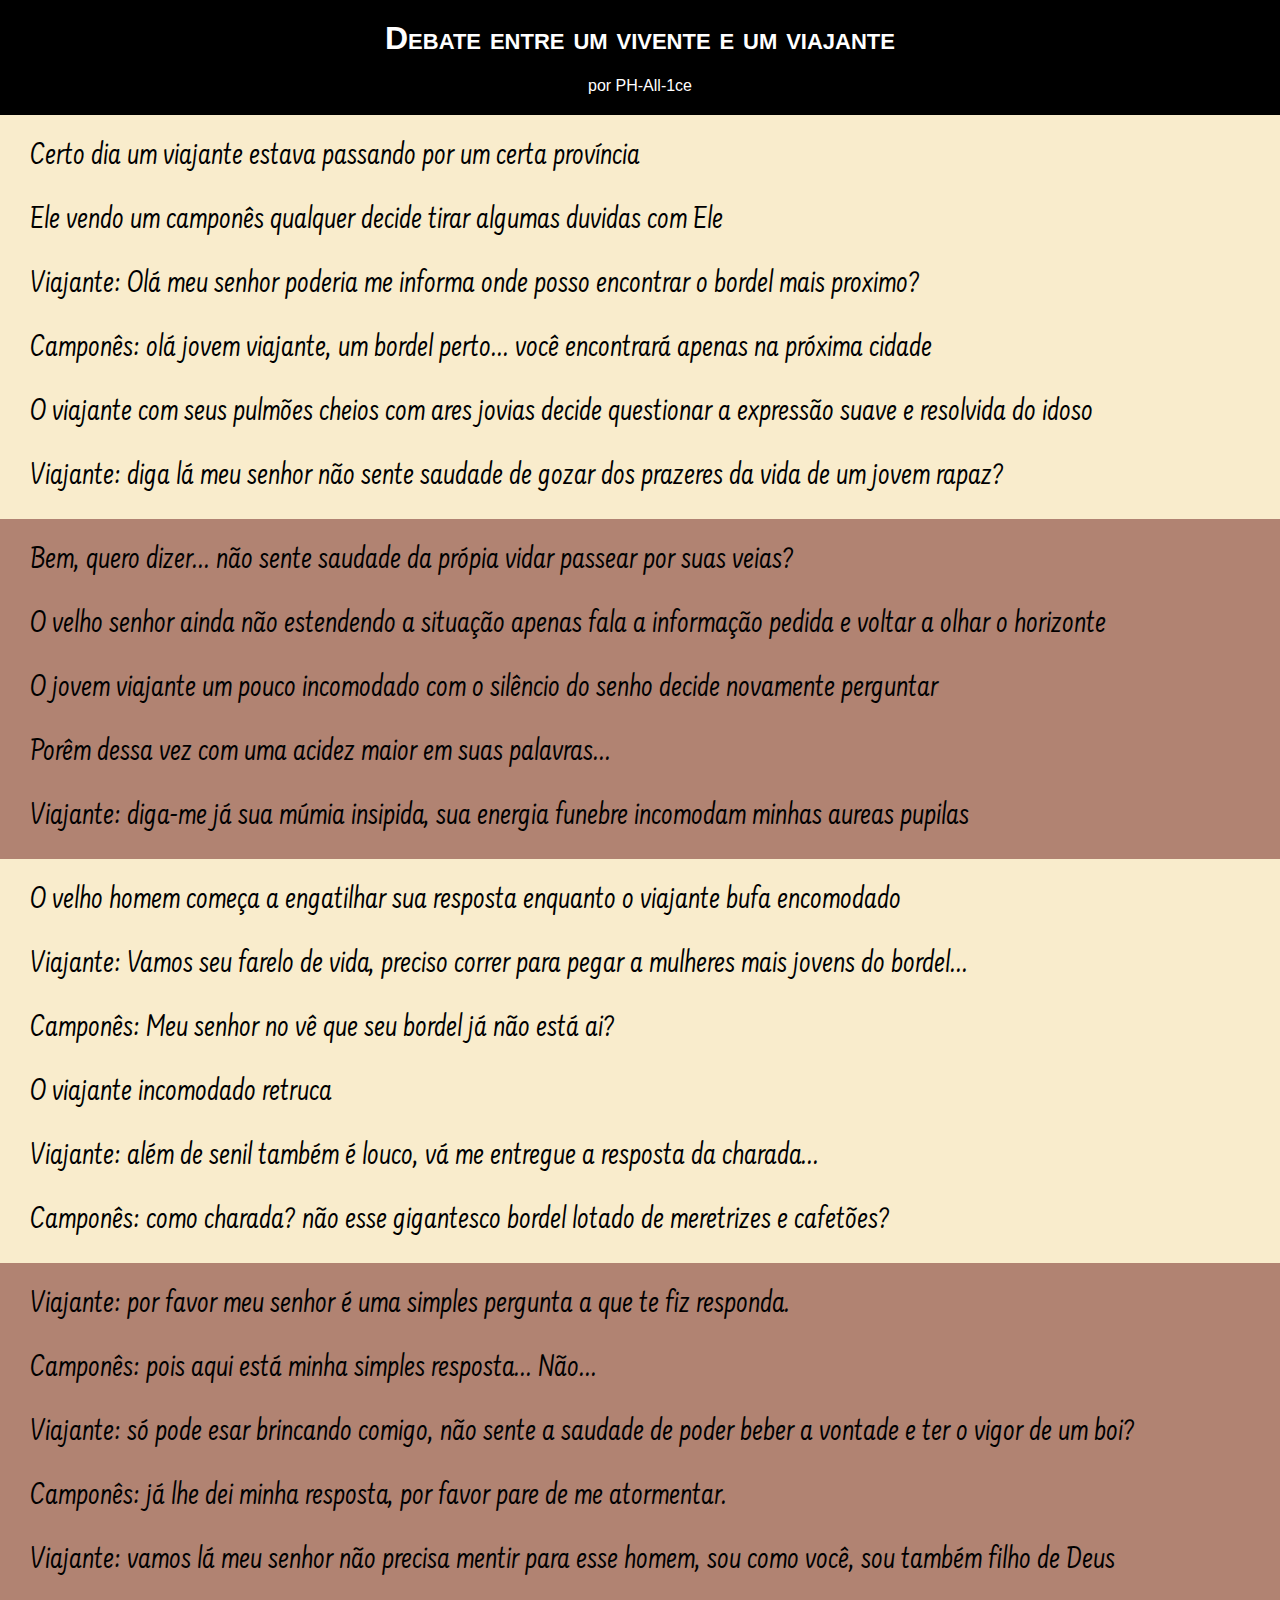
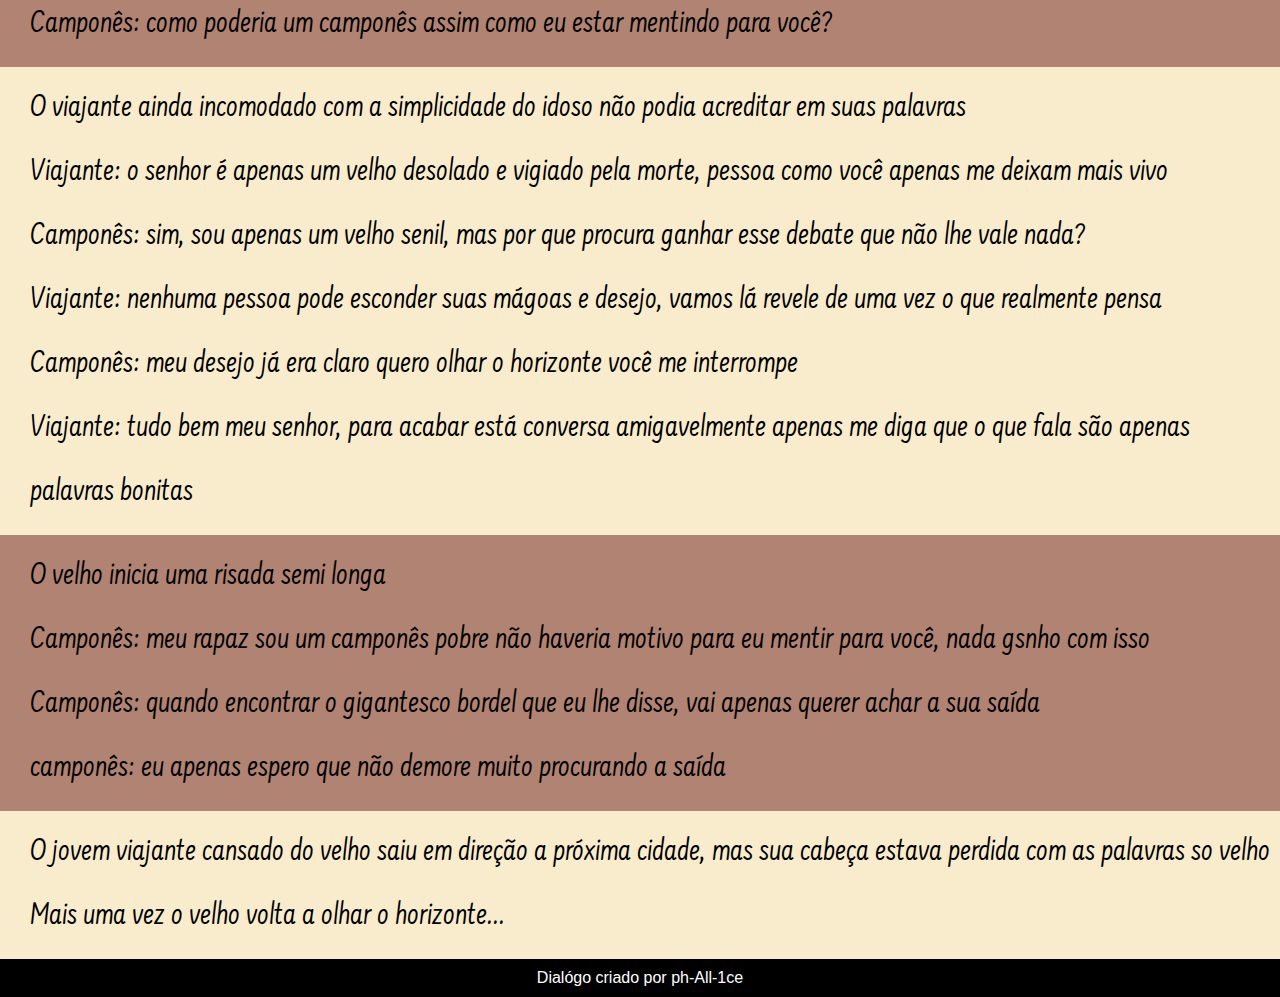
==== index2.html @ 05441793 "nvo projetinho do zero" ====
<!DOCTYPE html>
<html lang="pt-br">
<head>
    <meta charset="UTF-8">
    <meta name="viewport" content="width=device-width, initial-scale=1.0">
    <title>Brincadeirinha para os espantas</title>
    <link rel="stylesheet" href="esilo2/style.css">
</head>
<body>
    <header>
        <h1>Debate entre um vivente e um viajante</h1>
        <p>por PH-All-1ce</p>
    </header>

    <section class="normal">
        <p>
            Certo dia um viajante estava passando por um certa província <br>
            Ele vendo um camponês qualquer decide tirar algumas duvidas com Ele <br>
            Viajante: Olá meu senhor poderia me informa onde posso encontrar o bordel mais proximo? <br>
            Camponês: olá jovem viajante, um bordel perto... você encontrará apenas na próxima cidade <br>
            O viajante com seus pulmões cheios com ares jovias decide questionar a expressão suave e resolvida do idoso <br>
            Viajante: diga lá meu senhor não sente saudade de gozar dos prazeres da vida de um jovem rapaz?
        </p>
    </section>

    <section id="img1" class="imagem">
        <p>
            Bem, quero dizer... não sente saudade da própia vidar passear por suas veias? <br>
            O velho senhor ainda não estendendo a situação apenas fala a informação pedida e voltar a olhar o horizonte <br>
            O jovem viajante um pouco incomodado com o silêncio do senho decide novamente perguntar <br>
            Porêm dessa vez com uma acidez maior em suas palavras... <br>
            Viajante: diga-me já sua múmia insipida, sua energia funebre incomodam minhas aureas pupilas
        </p>
    </section>

    <section class="normal">
        <p>
            O velho homem começa a engatilhar sua resposta enquanto o viajante bufa encomodado <br>
            Viajante: Vamos seu farelo de vida, preciso correr para pegar a mulheres mais jovens do bordel... <br>
            Camponês: Meu senhor no vê que seu bordel já não está ai? <br>
            O viajante incomodado retruca <br>
            Viajante: além de senil também é louco, vá me entregue a resposta da charada... <br>
            Camponês: como charada? não esse gigantesco bordel lotado de meretrizes e cafetões?
        </p>
    </section>

    <section id="img2" class="imagem">
        <p>
            Viajante: por favor meu senhor é uma simples pergunta a que te fiz responda. <br>
            Camponês: pois aqui está minha simples resposta... Não... <br>
            Viajante: só pode esar brincando comigo, não sente a saudade de poder beber a vontade e ter o vigor de um boi? <br>
            Camponês: já lhe dei minha resposta, por favor pare de me atormentar. <br>
            Viajante: vamos lá meu senhor não precisa mentir para esse homem, sou como você, sou também filho de Deus <br>
            Camponês: como poderia um camponês assim como eu estar mentindo para você?
        </p>
    </section>

    <section class="normal">
        <p>
            O viajante ainda incomodado com a simplicidade do idoso não podia acreditar em suas palavras <br>
            Viajante: o senhor é apenas um velho desolado e vigiado pela morte, pessoa como você apenas me deixam mais vivo <br>
            Camponês: sim, sou apenas um velho senil, mas por que procura ganhar esse debate que não lhe vale nada? <br>
            Viajante: nenhuma pessoa pode esconder suas mágoas e desejo, vamos lá revele de uma vez o que realmente pensa <br>
            Camponês: meu desejo já era claro quero olhar o horizonte você me interrompe <br>
            Viajante: tudo bem meu senhor, para acabar está conversa amigavelmente apenas me diga que o que fala são apenas palavras bonitas
        </p>
    </section>

    <section id="img3" class="imagem">
        <p>
            O velho inicia uma risada semi longa <br>
            Camponês: meu rapaz sou um camponês pobre não haveria motivo para eu mentir para você, nada gsnho com isso <br>
            Camponês: quando encontrar o gigantesco bordel que eu lhe disse, vai apenas querer achar a sua saída <br>
            camponês: eu apenas espero que não demore muito procurando a saída <br> 
        </p>
    </section>

    <section class="normal">
        <p>
            O jovem viajante cansado do velho saiu em direção a próxima cidade, mas sua cabeça estava perdida com as palavras so velho <br>
            Mais uma vez o velho volta a olhar o horizonte...
        </p>
    </section>

    <footer>Dialógo criado por ph-All-1ce</footer>
</body>
</html>
---- esilo2/style.css ----
@charset "UTF-8";
@import url('https://fonts.googleapis.com/css2?family=Farsan&display=swap');

:root {
    --fonte1: Verdana, Geneva, Tahoma, sans-serif;
    --fonte2: 'Farsan', cursive;

    --cor1: #b18372;
    --cor2: #F9ECCC;
}

* {
    padding: 0px;
    margin: 0px;
}

html, body {
    min-height: 100vh;
    background-color: darkgray;
    font-family: var(--fonte1);
}

header {
    background-color: black;
    color: white;
    text-align: center;
}

header > h1 {
    padding: 20px;
    font-variant: small-caps;
}

header > p {
    padding-bottom: 20px;
}

section {
    font-family: var(--fonte2);
    padding: 10px 10px 10px 30px;
    line-height: 2em;
    font-size: 2.5vw;
}

section.imagem {
    
}

.normal {
    background-color: var(--cor2);
}

.imagem {
    background-color: var(--cor1);
}

#img1 {

}

#img2 {

}

img3 {

}

footer {
    background-color: black;
    color: white;
    padding: 10px;
    text-align: center;
}
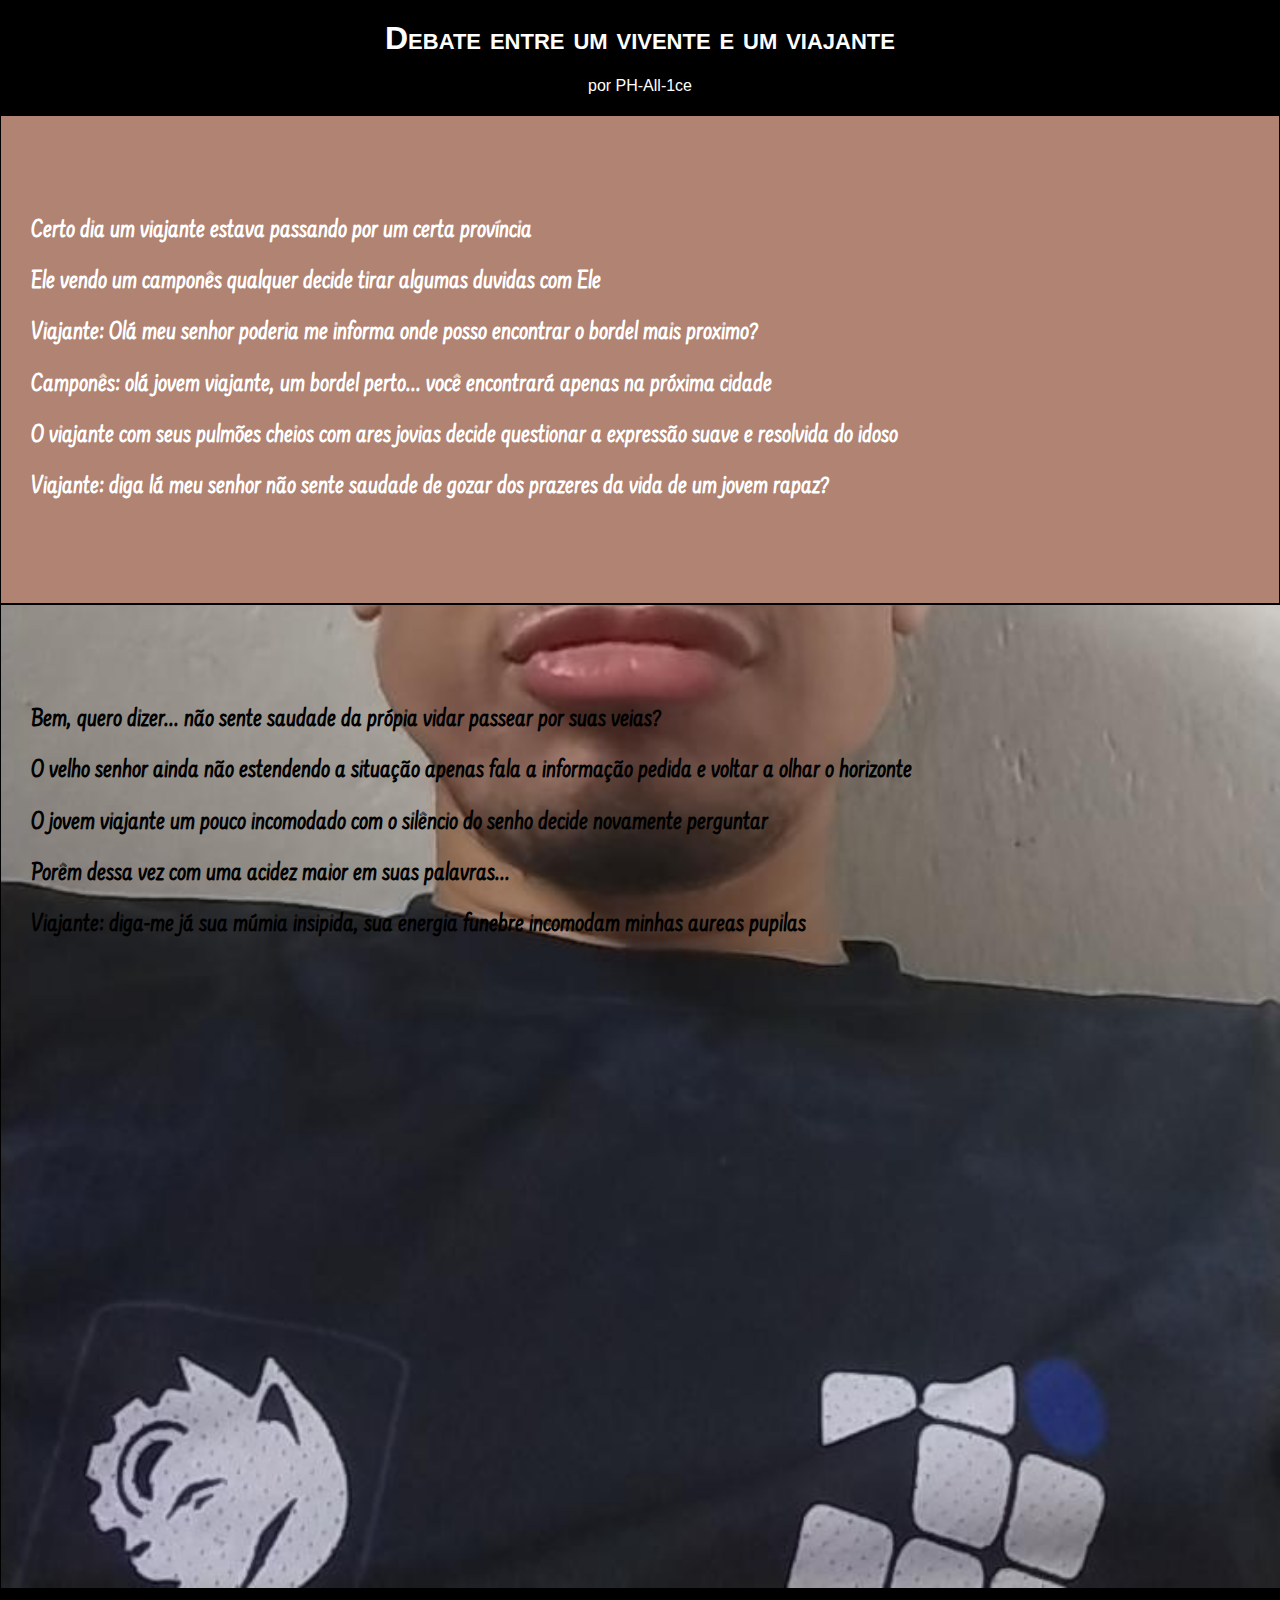
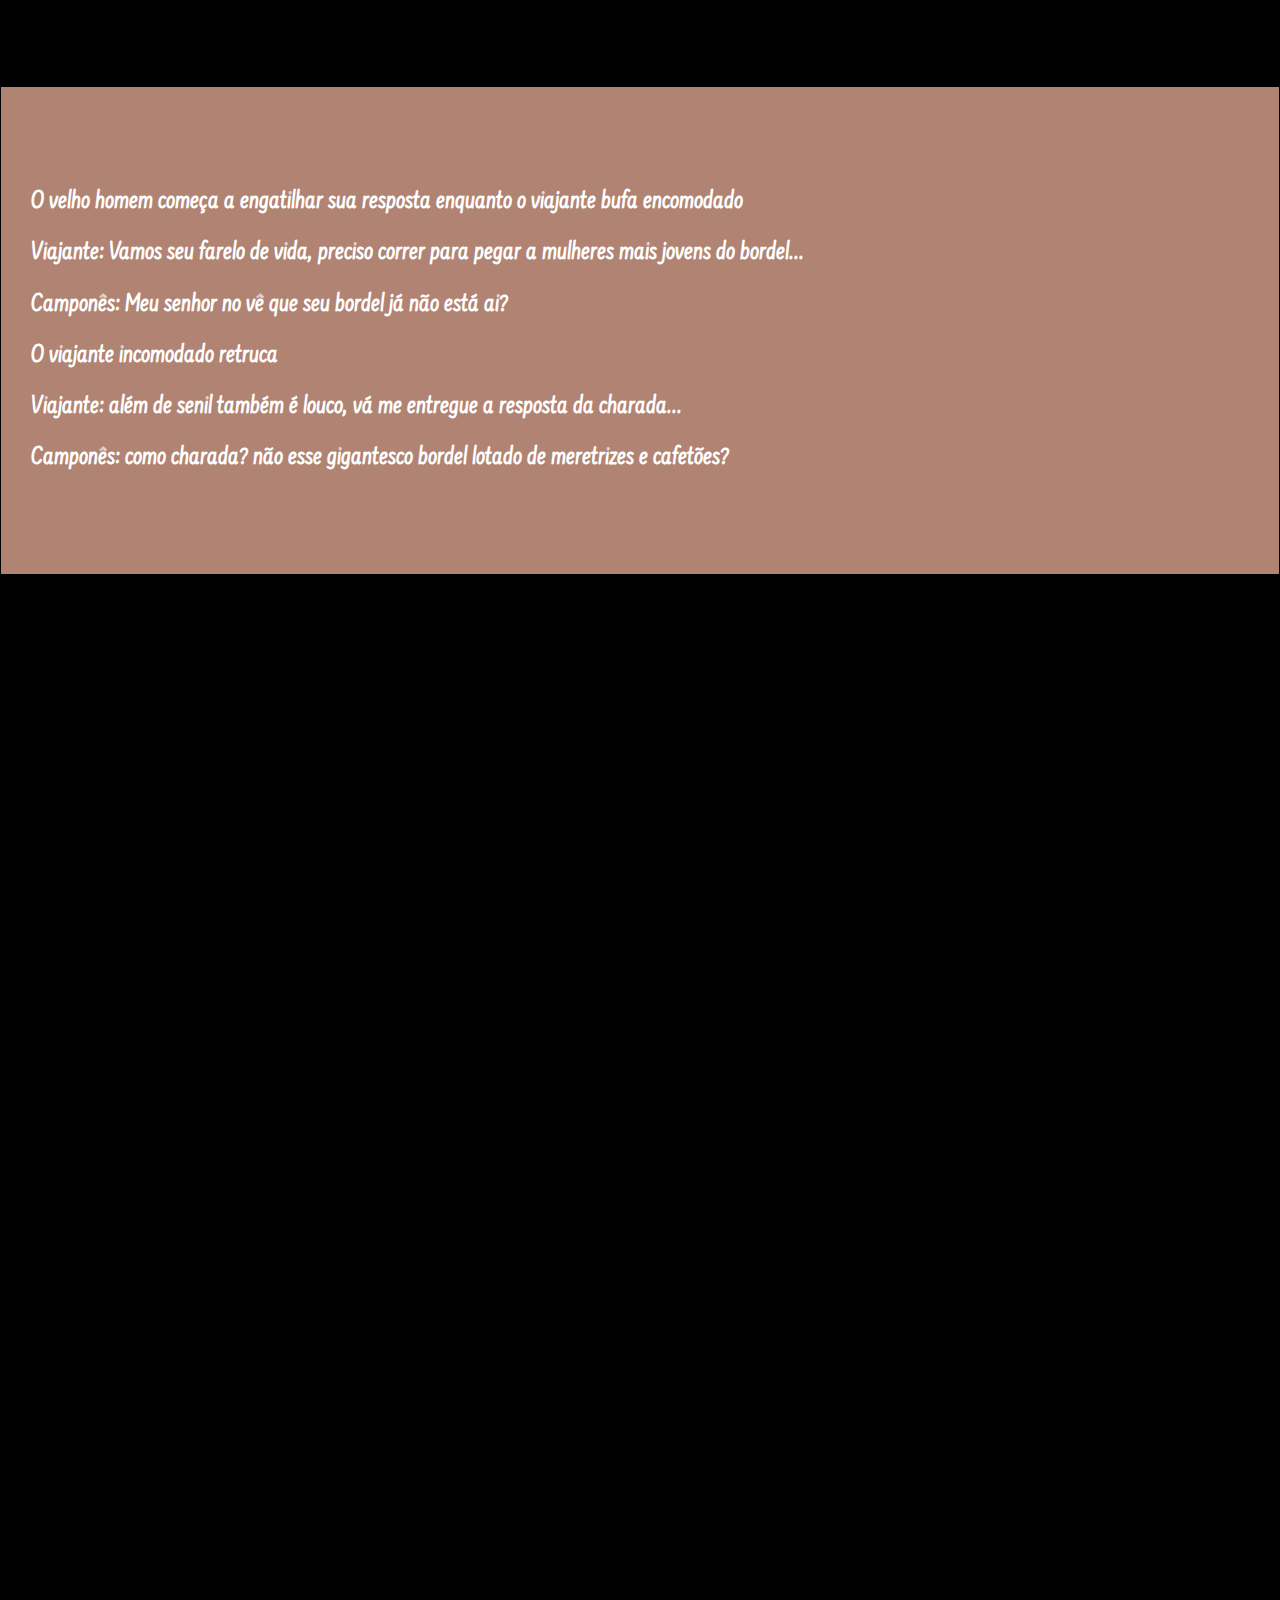
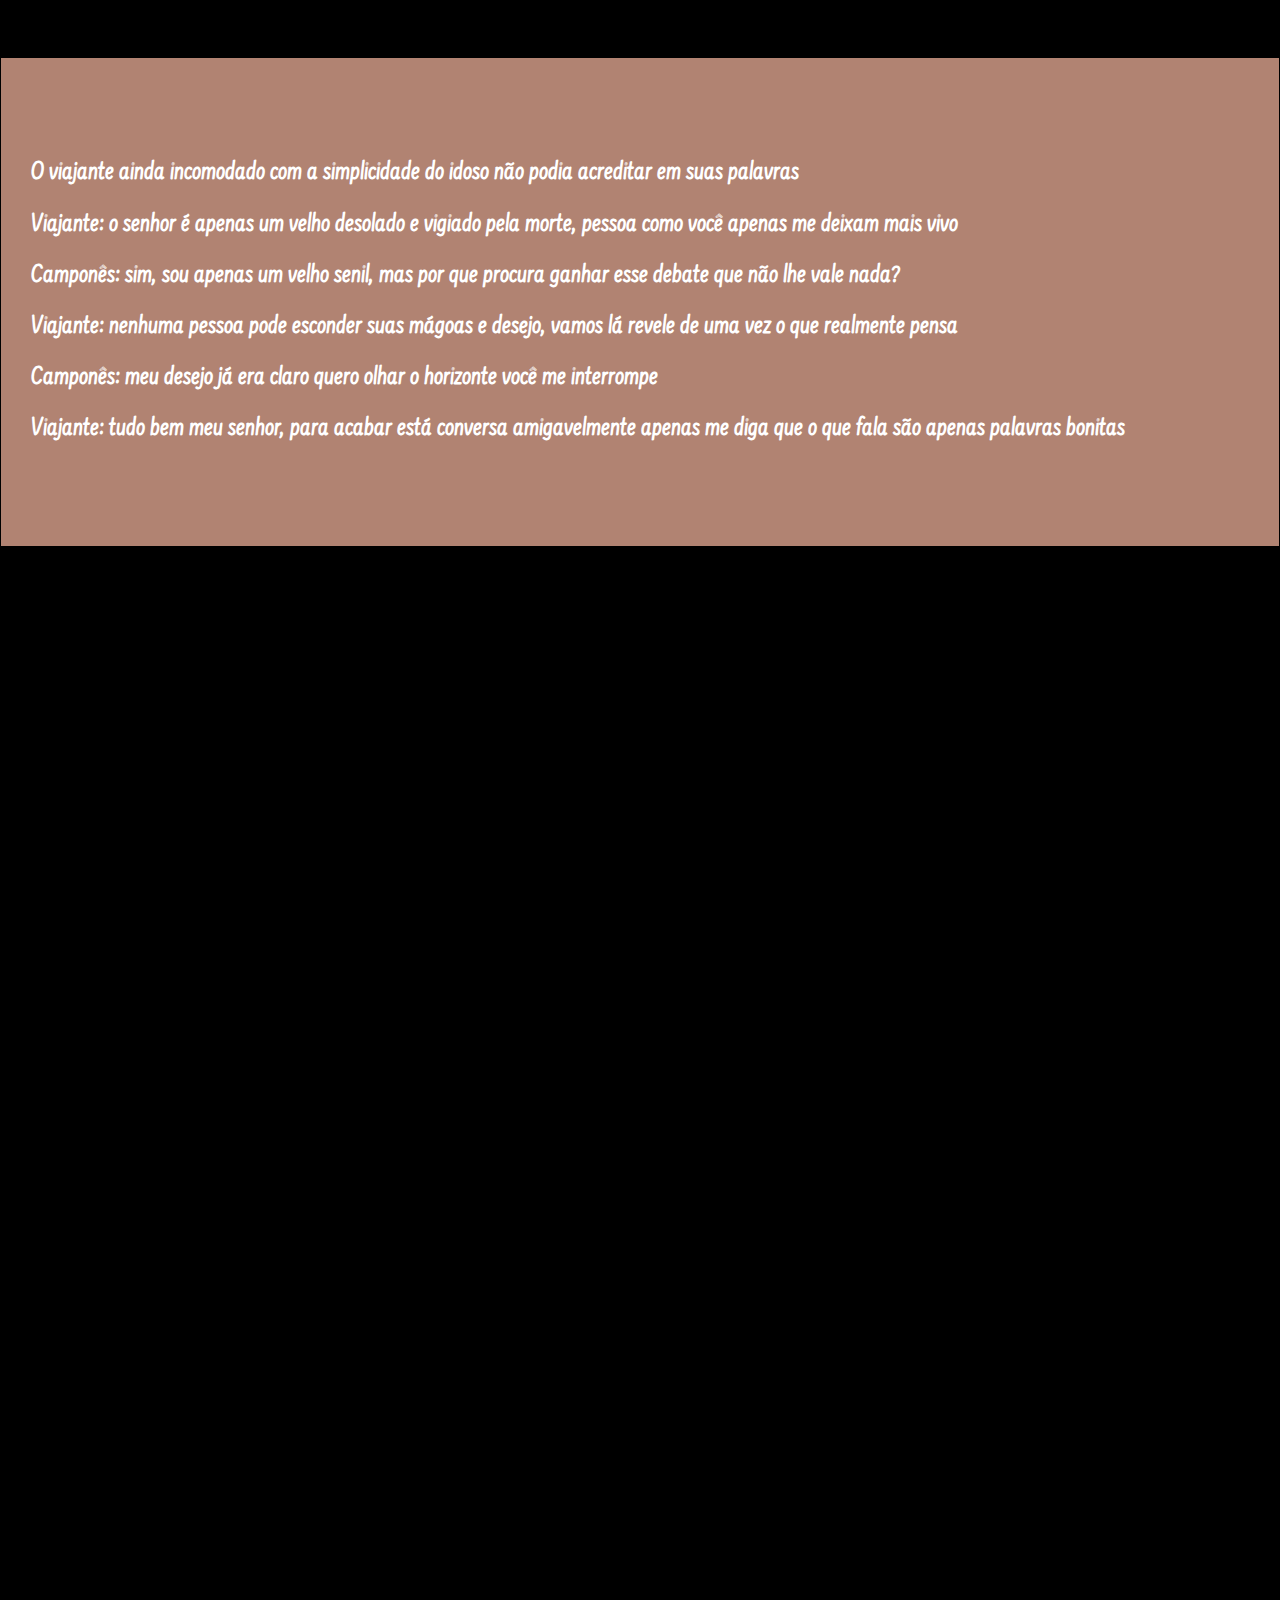
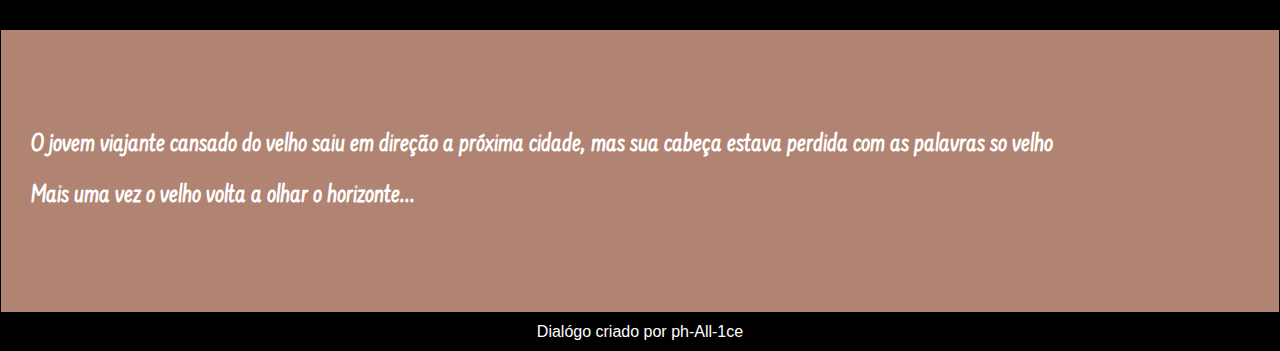
==== commit a2fb0689: "tentando fazer um projeto do zero sozinho" ====
--- a/index2.html
+++ b/index2.html
@@ -23,7 +23,7 @@
         </p>
     </section>
 
-    <section id="img1" class="imagem">
+    <section id="img1" class="recebe_img">
         <p>
             Bem, quero dizer... não sente saudade da própia vidar passear por suas veias? <br>
             O velho senhor ainda não estendendo a situação apenas fala a informação pedida e voltar a olhar o horizonte <br>
@@ -44,7 +44,7 @@
         </p>
     </section>
 
-    <section id="img2" class="imagem">
+    <section id="img2" class="recebe_img">
         <p>
             Viajante: por favor meu senhor é uma simples pergunta a que te fiz responda. <br>
             Camponês: pois aqui está minha simples resposta... Não... <br>
@@ -66,7 +66,7 @@
         </p>
     </section>
 
-    <section id="img3" class="imagem">
+    <section id="img3" class="recebe_img">
         <p>
             O velho inicia uma risada semi longa <br>
             Camponês: meu rapaz sou um camponês pobre não haveria motivo para eu mentir para você, nada gsnho com isso <br>
--- a/esilo2/style.css
+++ b/esilo2/style.css
@@ -12,6 +12,10 @@
 * {
     padding: 0px;
     margin: 0px;
+}
+
+p {
+    display: inline-block;
 }
 
 html, body {
@@ -36,34 +40,44 @@
 }
 
 section {
+    padding-top: 10vh;
+    padding-left: 30px;
+    padding-bottom: 10vh;
+    background-color: rgba(114, 115, 115, 0.427);
+    color: black;
+    border: 1px solid rgb(0, 0, 0);
+    line-height: 2em;
+    font-size: 2vw;
+    font-weight: bolder;
     font-family: var(--fonte2);
-    padding: 10px 10px 10px 30px;
-    line-height: 2em;
-    font-size: 2.5vw;
 }
 
-section.imagem {
-    
+section.normal {
+    background-color: var(--cor1);
+    color: white;
 }
 
-.normal {
-    background-color: var(--cor2);
-}
-
-.imagem {
+section.recebe_img {
+    display: inline-block;
     background-color: var(--cor1);
+    height: 100vh;
+    width: 100%;
+    color: black;
 }
 
 #img1 {
-
+    background: black url(../espantas_lore/gusta2.jpg) right center no-repeat fixed;
+    background-size: cover;
 }
 
 #img2 {
-
+    background: black url(../espantas_lore/ledao.jpg) right center no-repeat fixed;
+    background-size: cover;
 }
 
-img3 {
-
+#img3 {
+    background: black url(../espantas_lore/tentaiva1.jpg) center center no-repeat fixed;
+    background-size: cover;
 }
 
 footer {
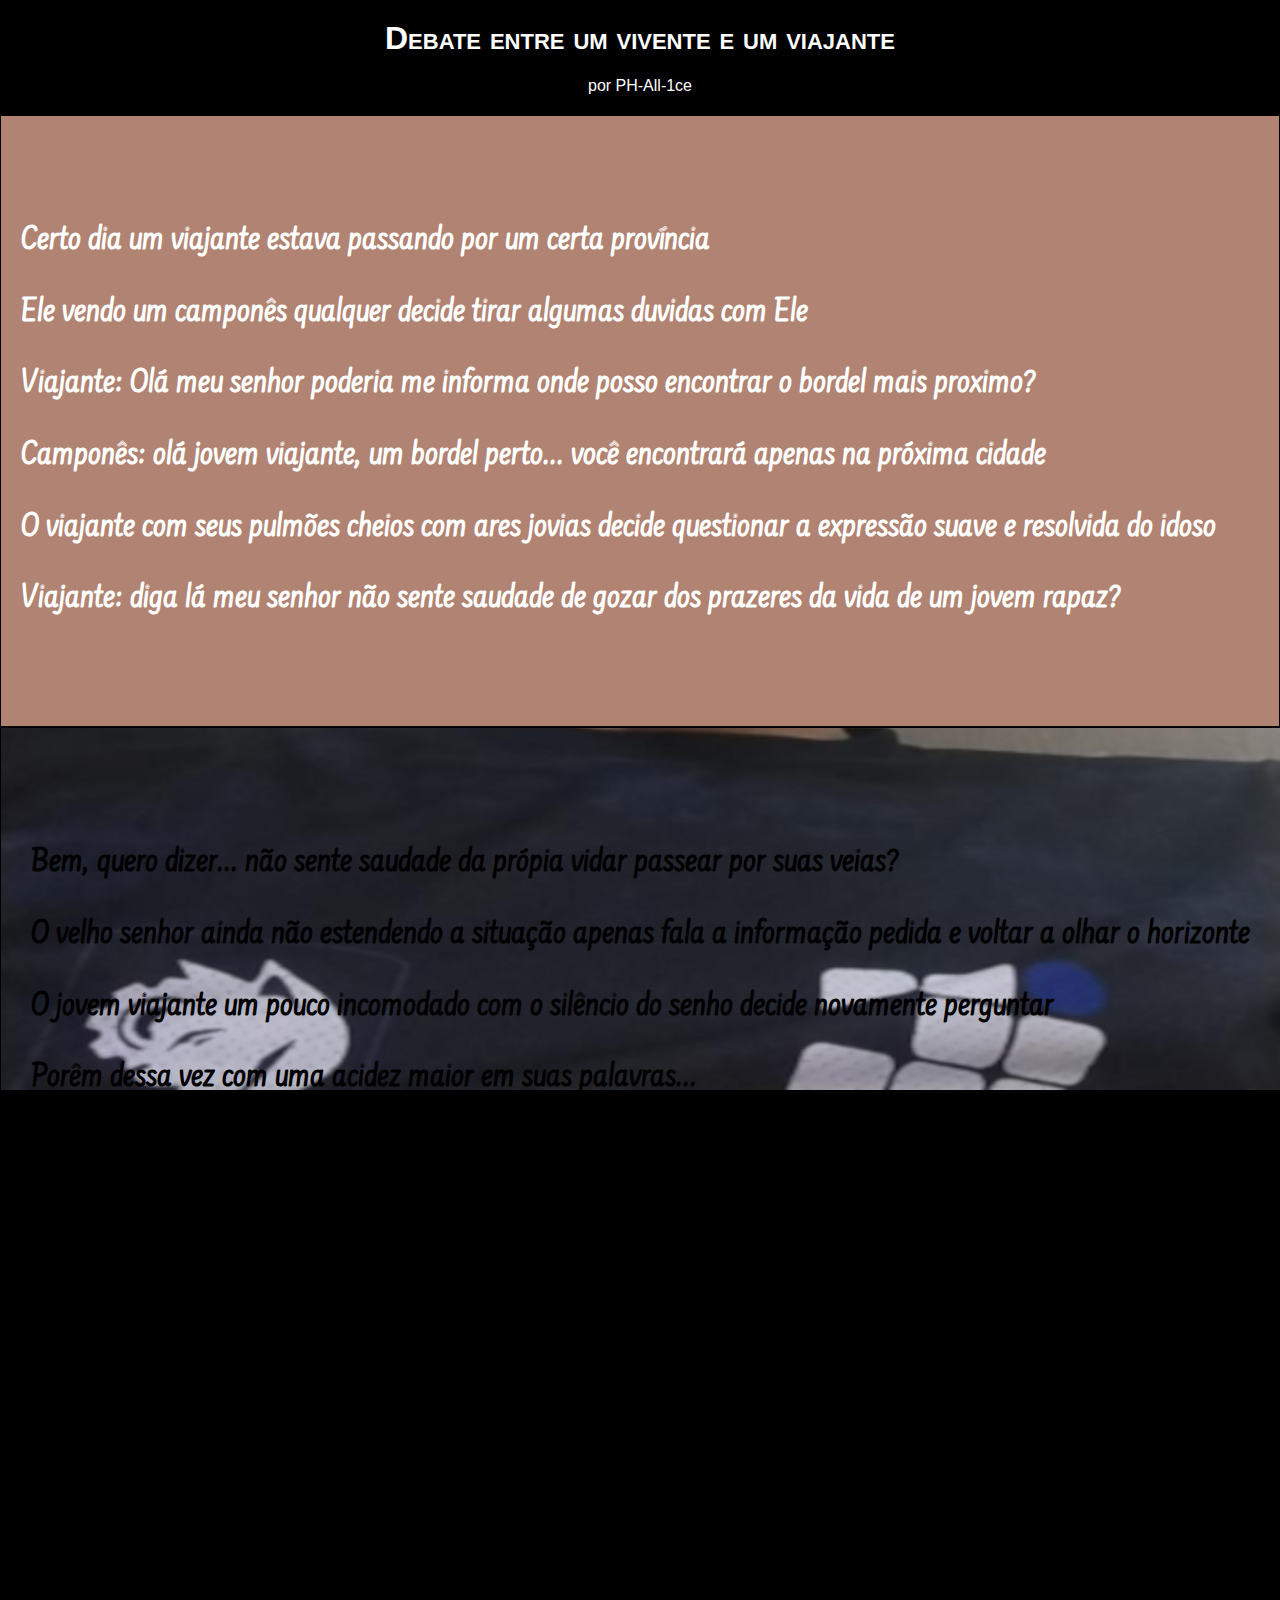
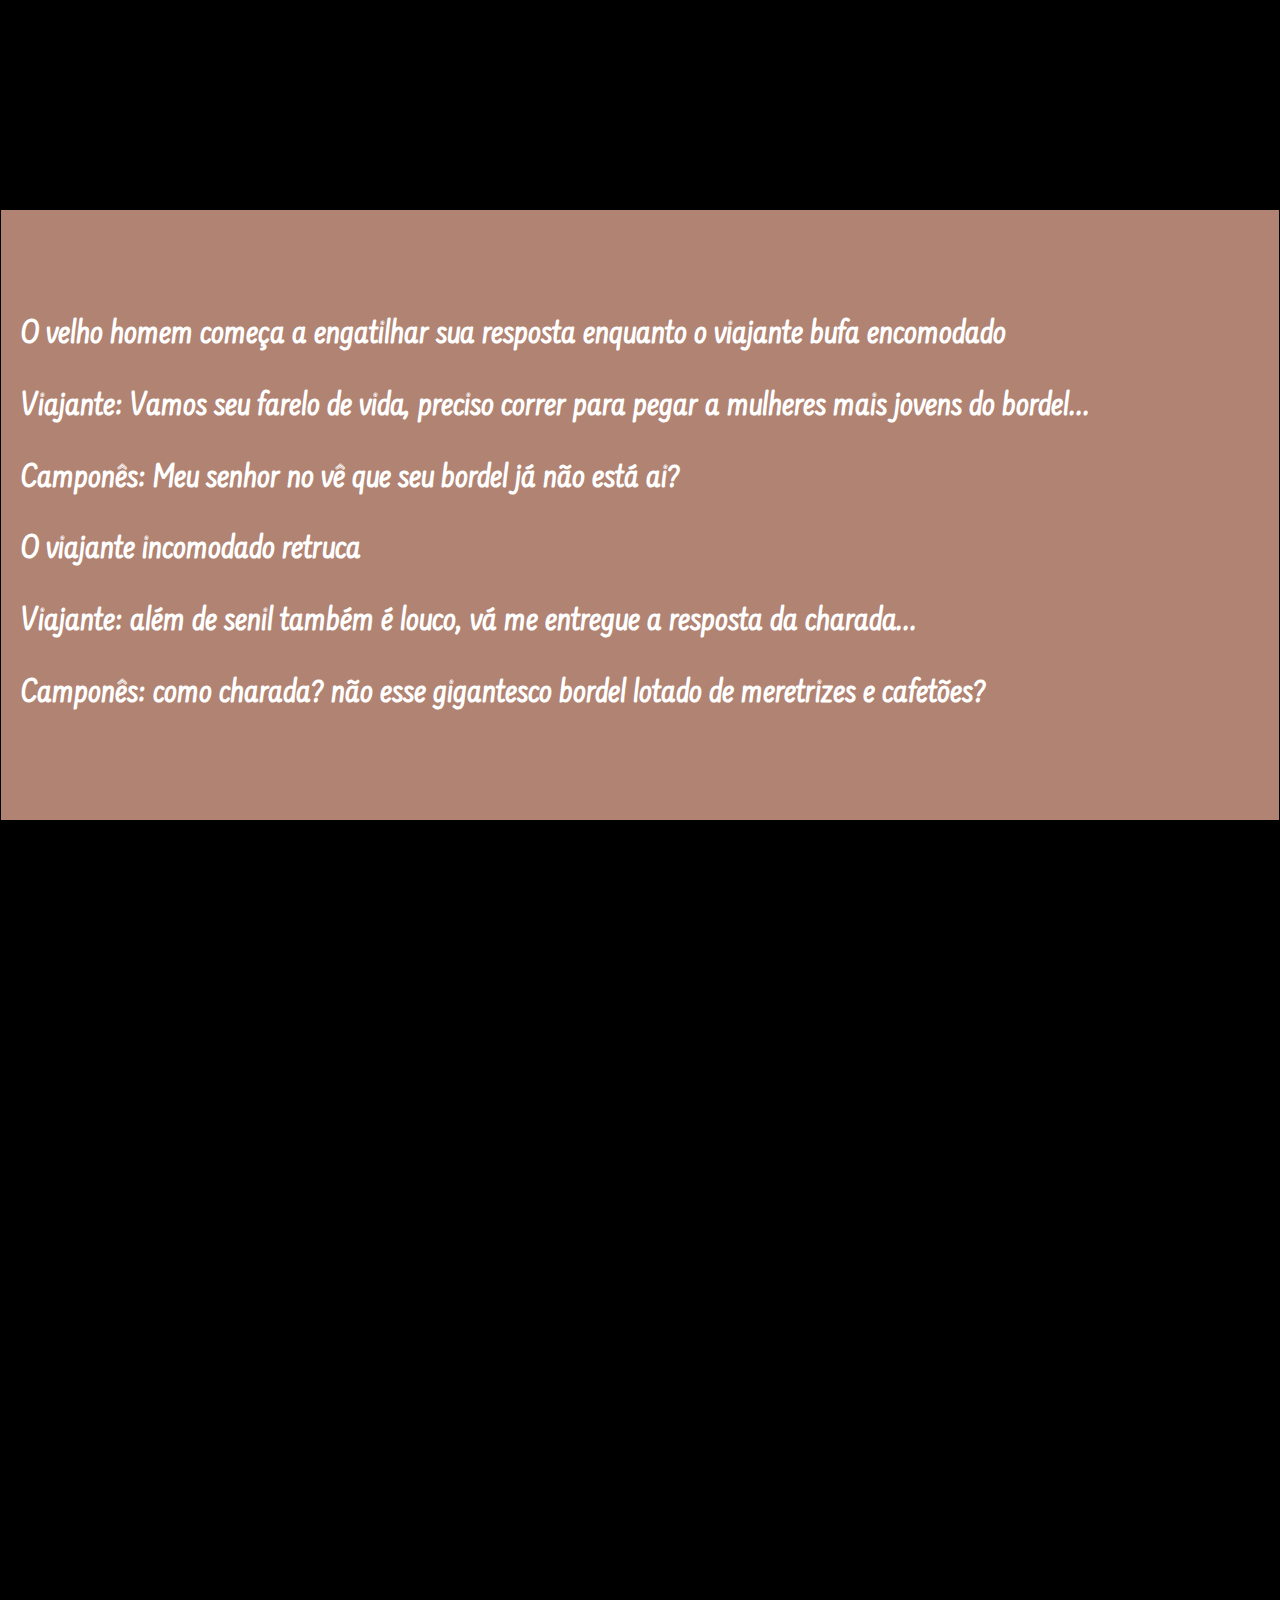
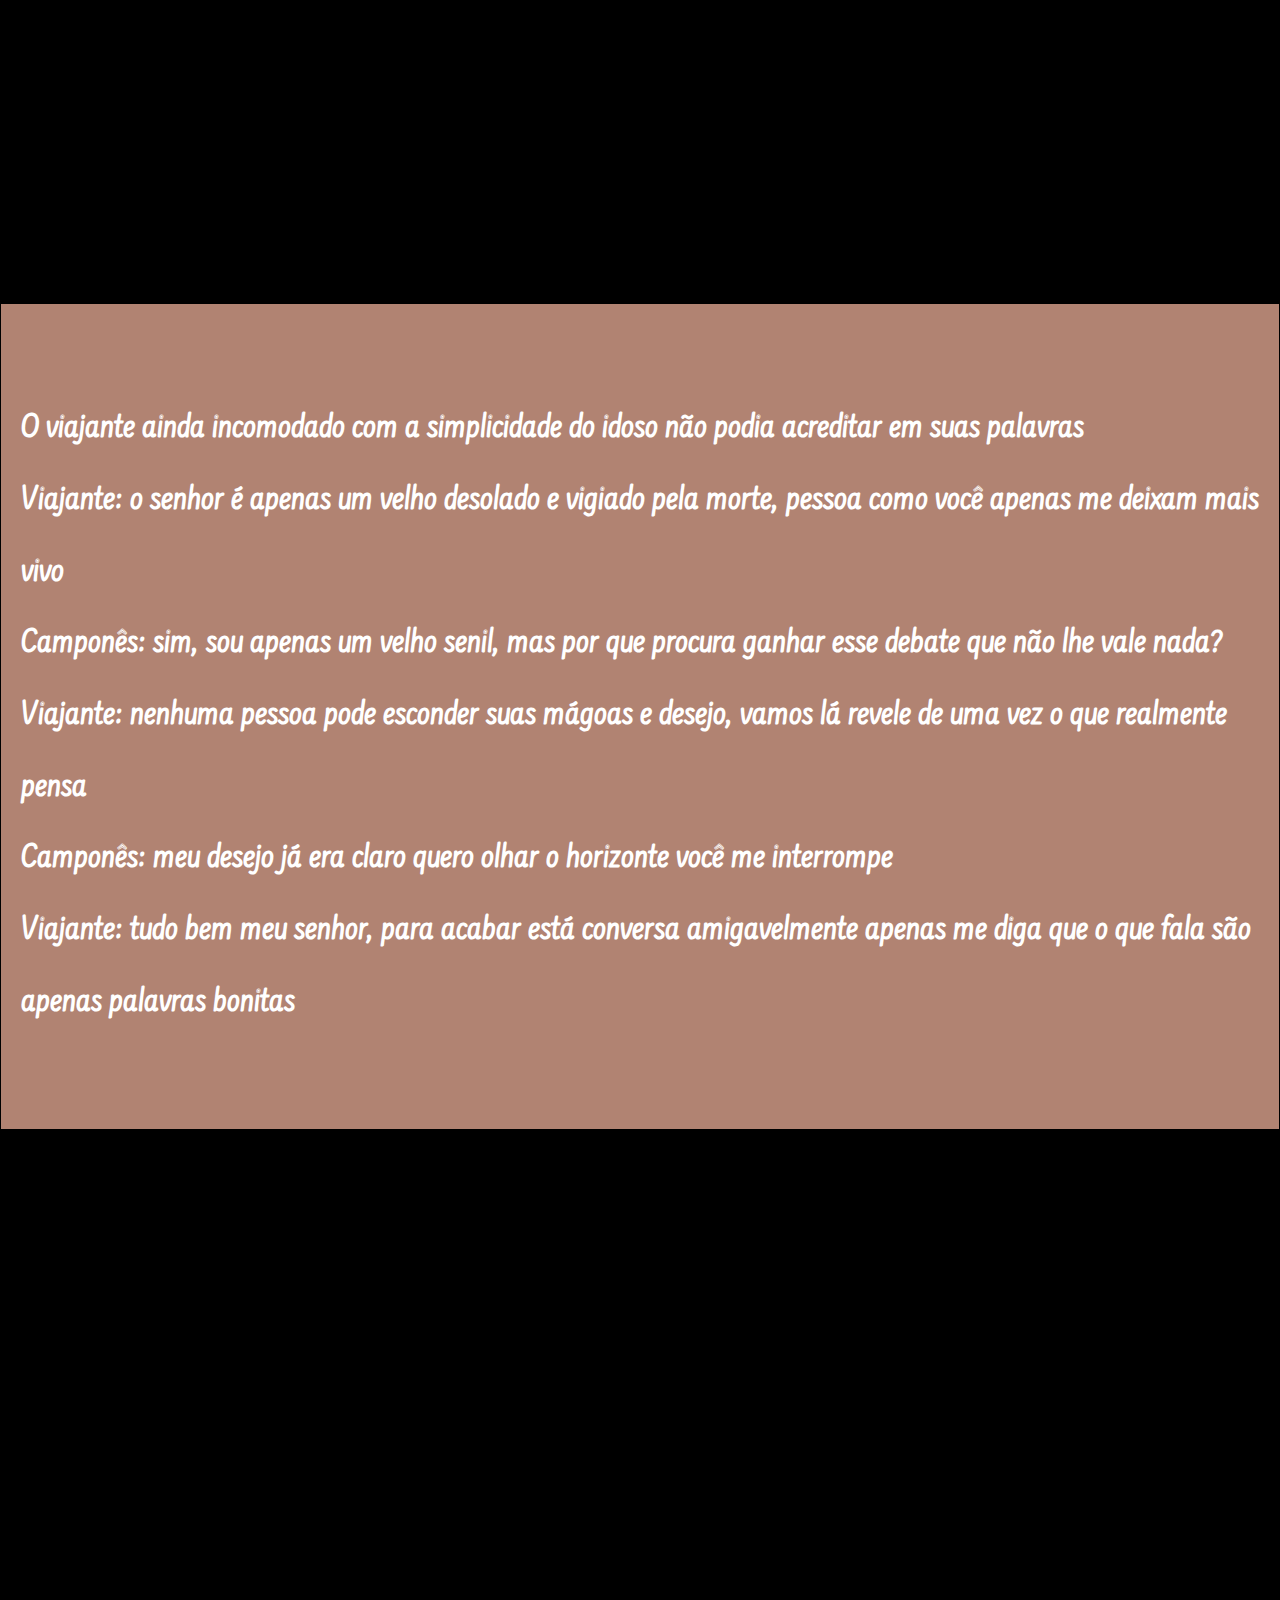
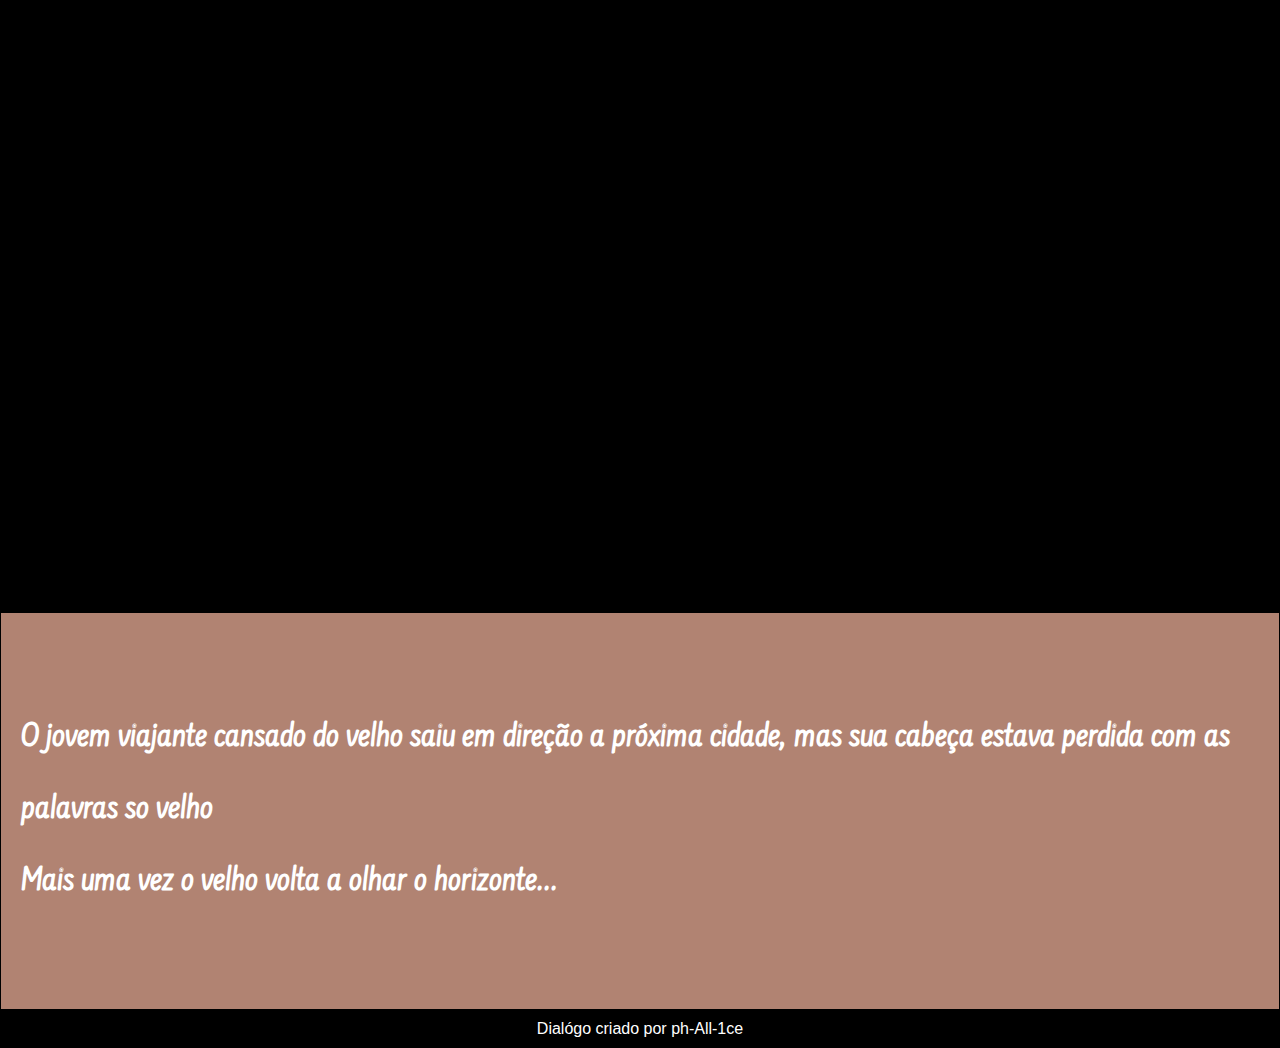
==== commit 7a3af819: "mudanças" ====
--- a/index2.html
+++ b/index2.html
@@ -4,7 +4,7 @@
     <meta charset="UTF-8">
     <meta name="viewport" content="width=device-width, initial-scale=1.0">
     <title>Brincadeirinha para os espantas</title>
-    <link rel="stylesheet" href="esilo2/style.css">
+    <link rel="stylesheet" href="estilo2/style.css">
 </head>
 <body>
     <header>
--- a/estilo2/style.css
+++ b/estilo2/style.css
@@ -0,0 +1,92 @@
+@charset "UTF-8";
+@import url('https://fonts.googleapis.com/css2?family=Farsan&display=swap');
+
+:root {
+    --fonte1: Verdana, Geneva, Tahoma, sans-serif;
+    --fonte2: 'Farsan', cursive;
+
+    --cor1: #b18372;
+    --cor2: #F9ECCC;
+}
+
+* {
+    padding: 0px;
+    margin: 0px;
+}
+
+p {
+    display: inline-block;
+}
+
+html, body {
+    min-height: 100vh;
+    background-color: darkgray;
+    font-family: var(--fonte1);
+}
+
+header {
+    background-color: black;
+    color: white;
+    text-align: center;
+}
+
+header > h1 {
+    padding: 20px;
+    font-variant: small-caps;
+}
+
+header > p {
+    padding-bottom: 20px;
+}
+
+section {
+    padding-top: 10vh;
+    padding-left: 20px;
+    padding-bottom: 10vh;
+    background-color: rgba(114, 115, 115, 0.427);
+    color: black;
+    border: 1px solid rgb(0, 0, 0);
+    line-height: 2em;
+    font-size: 2.8vw;
+    font-weight: bolder;
+    font-family: var(--fonte2);
+}
+
+section.normal {
+    background-color: var(--cor1);
+    color: white;
+}
+
+section.recebe_img {
+    background-color: var(--cor1);
+    height: 100vh;
+    width: 100%;
+    color: black;
+}
+
+section.recebe_img > p {
+    display: inline-block;
+    padding: 10px;
+}
+
+#img1 {
+    background: black url(../espantas_lore/gusta2.jpg) right center no-repeat fixed;
+    background-size: cover;
+}
+
+#img2 {
+    background: black url(../espantas_lore/ledao.jpg) right center no-repeat fixed;
+    background-size: cover;
+}
+
+#img3 {
+    background: black url(../espantas_lore/tentaiva1.jpg) center center no-repeat fixed;
+    background-size: cover;
+}
+
+footer {
+    background-color: black;
+    color: white;
+    padding: 10px;
+    text-align: center;
+}